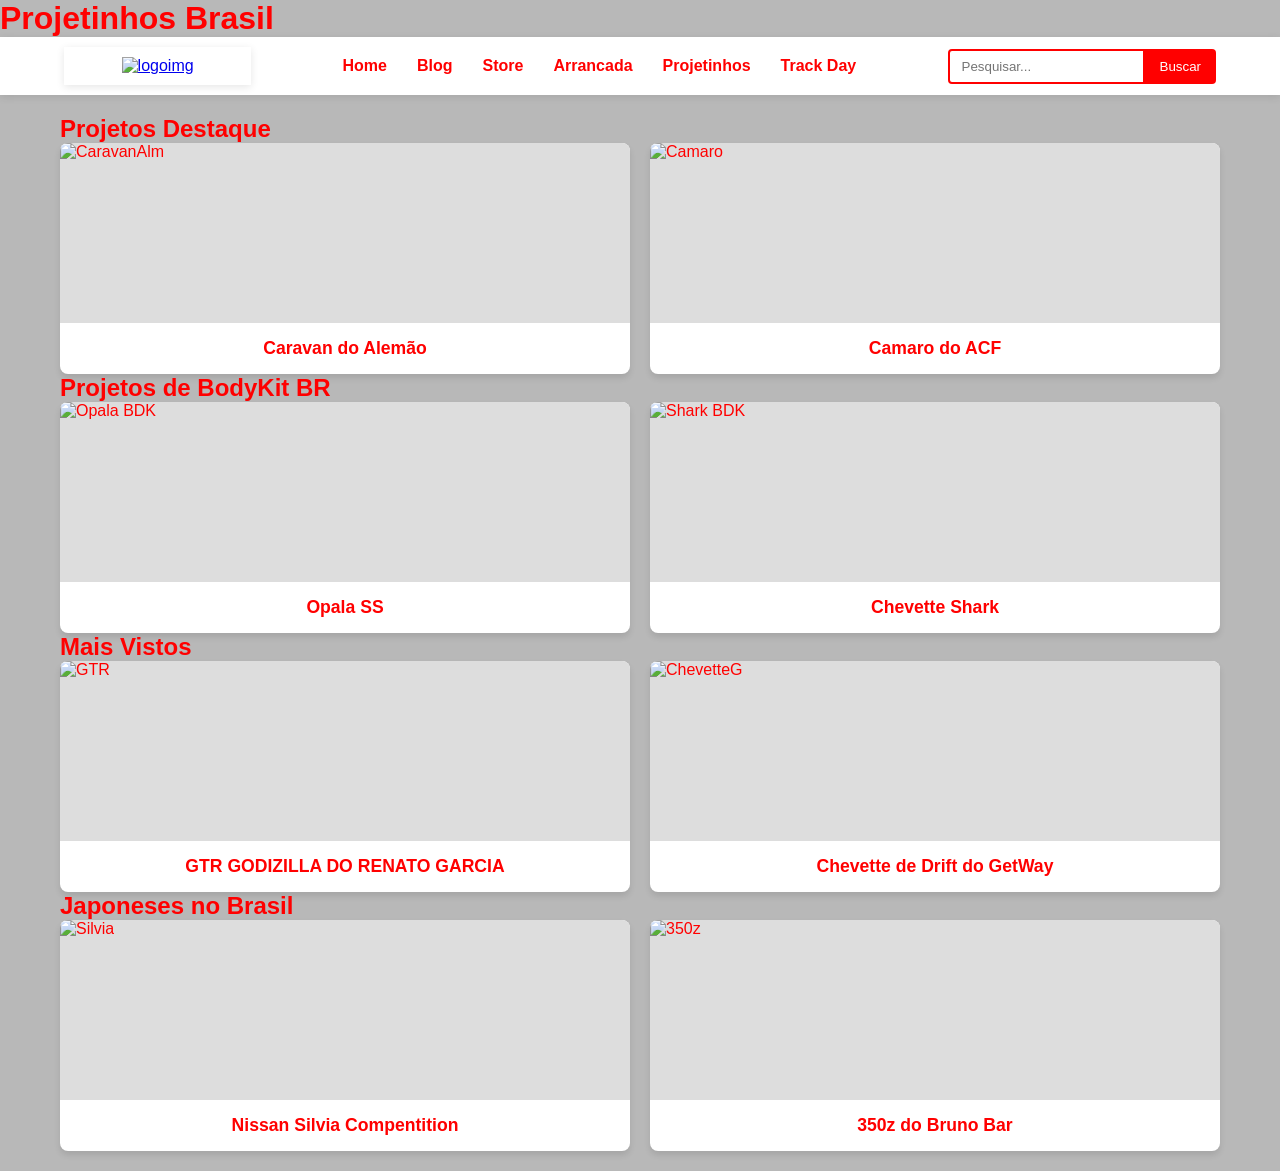
==== html/index.html @ 443f5d5f "asddas" ====
<!DOCTYPE html>
<html lang="pt-br">
<head>
    <meta charset="UTF-8">
    <meta name="viewport" content="width=device-width, initial-scale=1.0">
    <title>Document</title>
    <link rel="stylesheet" href="/css/style.css"
</head>
<body>
    
    <h1 Style="color: rgb(255, 0, 0);">Projetinhos Brasil
    </h1>

<header class="navbar">
    <header class="navbar">
    <div class="logo">
        <a href="#">
            <img src="IMG/26b9c395-8744-4a4a-a6b1-3124dcc6da73.jfif" alt="logoimg">
        </a>
    </div>
    <nav>
    </nav>
    <div class="search-container">
    </div>
</header>
<nav>
    <ul class="nav-links">
        <li><a href="#">Home</a></li>
        <li><a href="#">Blog</a></li>
        <li><a href="#">Store</a></li>
        <li><a href="#">Arrancada</a></li>
        <li><a href="#">Projetinhos</a></li>
        <li><a href="#">Track Day</a></li>
    </ul>
</nav>
<div class="search-container">
    <input type="text" placeholder="Pesquisar...">
    <button type="submit">Buscar</button>
</div>
</header>

<main class="container">
    <section class="contet-section">
        <h2>Projetos Destaque</h2>
        <div class="card-grid">
            <div class="card">
                <div class="card-image">
                <img src="IMG\ale01.jpg" alt="CaravanAlm"></div>
                <h3>Caravan do Alemão</h3>
            </div>
            <div class="card">
                <div class="card-image">
                    <img src="IMG\Camaro.jfif" alt="Camaro">
                </div>
                <h3>Camaro do ACF</h3>
            </div>
        </div>  
    </section>

    <section class="contet-section">
        <h2>Projetos de BodyKit BR</h2>
        <div class="card-grid">
            <div class="card">
                <div class="card-image">           
                    <img src="IMG\Opala SS BDKT.jpg" alt="Opala BDK">    
                </div>
                <h3>Opala SS</h3>
            </div>
            <div class="card">
                <div class="card-image">
                    <img src="IMG\Chevette BDKT.png" alt="Shark BDK">
                </div>
                <h3>Chevette Shark</h3>
            </div>
        </div>
    </section>

    <section class="contet-section">
        <h2>Mais Vistos</h2>
        <div class="card-grid">
            <div class="card">
                <div class="card-image">
                    <img src="IMG\GTR.jfif" alt="GTR">
                </div>
                <h3>GTR GODIZILLA DO RENATO GARCIA</h3>
            </div>
            <div class="card">
                <div class="card-image">
                    <img src="IMG\images.jfif" alt="ChevetteG">
                </div>

                <h3>Chevette de Drift do GetWay</h3>
            </div>
        </div>
    </section>

    <section class="contet-section">
        <h2>Japoneses no Brasil</h2>
        <div class="card-grid">
            <div class="card">
                <div class="card-image">
                    <img src="IMG\Silvia.jfif" alt="Silvia">
                </div>
                <h3>Nissan Silvia Compentition</h3>
            </div>
            <div class="card">
            <div class="card-image">
                <img src="IMG\350z.jfif" alt="350z">
            </div>
            <h3>350z do Bruno Bar</h3>
            </div>
        </div>
    </section>
</main>

</body>
</html>
---- css/style.css ----
/* Reset básico */


* {
margin: 0;
padding: 0;
box-sizing: border-box;
font-family: 'Segoe UI', Tahoma, Geneva, Verdana, sans-serif;
}
body {
background-color: #b8b8b8;
color: #ff0000;
}
/* Navbar */
.navbar {
  background-color: white;
  padding: 15px 0;
  box-shadow: 0 2px 8px rgba(0,0,0,0.1);
}

.nav-links {
  display: flex;
  justify-content: center;
  gap: 30px;
  list-style: none;
  padding: 0;
}

.nav-links a {
  text-decoration: none;
  color: var(--primary);
  font-weight: bold;
  transition: 0.3s;
}

.nav-links a:hover {
  color: black;
}
/* Barra de Pesquisa */
.search-container {
display: flex;
}
.search-container input {
padding: 8px 12px;
border: 2px solid #ff0000; /* Cor Lilás na borda */
background-color: #ffffff; /* Um lilás bem clarinho no fundo */
border-radius: 4px 0 0 4px;
outline: none;
transition: border-color 0.3s;
border-color: #ff0000; /* Lilás mais escuro ao clicar */
}
.search-container button {
padding: 8px 15px;
border: none;
background-color: #ff0000; /* Botão em tom de lilás médio */
color: white;
cursor: pointer;
border-radius: 0 4px 4px 0;
transition: background-color 0.3s;
}
/* Conteúdo Principal */
.container {
max-width: 1200px;
margin: 20px auto;
padding: 0 20px;
}
.content-section {
margin-bottom: 50px;
}
.content-section h2 {
margin-bottom: 20px;
border-left: 5px solid #3498db;
padding-left: 10px;
}
/* Grid de Cards */
.card-grid {
display: flex;
gap: 20px;
flex-wrap: wrap;
}
.card {
flex: 1;
min-width: 250px;
background: white;
border-radius: 8px;
overflow: hidden;
box-shadow: 0 4px 6px rgba(0,0,0,0.1);
transition: transform 0.3s;
}
.card:hover {
transform: translateY(-5px);
}
.card-image {
width: 100%;
height: 180px;
background-color: #ddd; /* Cor de fundo enquanto não há imagem */
}
.card-image img {
  width: 100%;
  height: 100%;
  object-fit: contain;
}
card-image img {
  width: 200%;
  height: 100%;
  object-fit: contain;
}
.card h3 {
padding: 15px;
font-size: 1.1rem;
text-align: center;
}
/* Garante que o container da logo não cresça demais */
.logo {
display: flex;
align-items: center;
}
.logo-img {
height: 100px; /* Ajuste a altura conforme necessário */
width: auto; /* Mantém a proporção da imagem */
display: block;
}
/* Opcional: Se quiser que o menu fique mais afastado da logo */
.navbar {
display: flex;
justify-content: space-between;
align-items: center;
padding: 10px 5%; /* Aumenta ou diminui o respiro lateral */
}
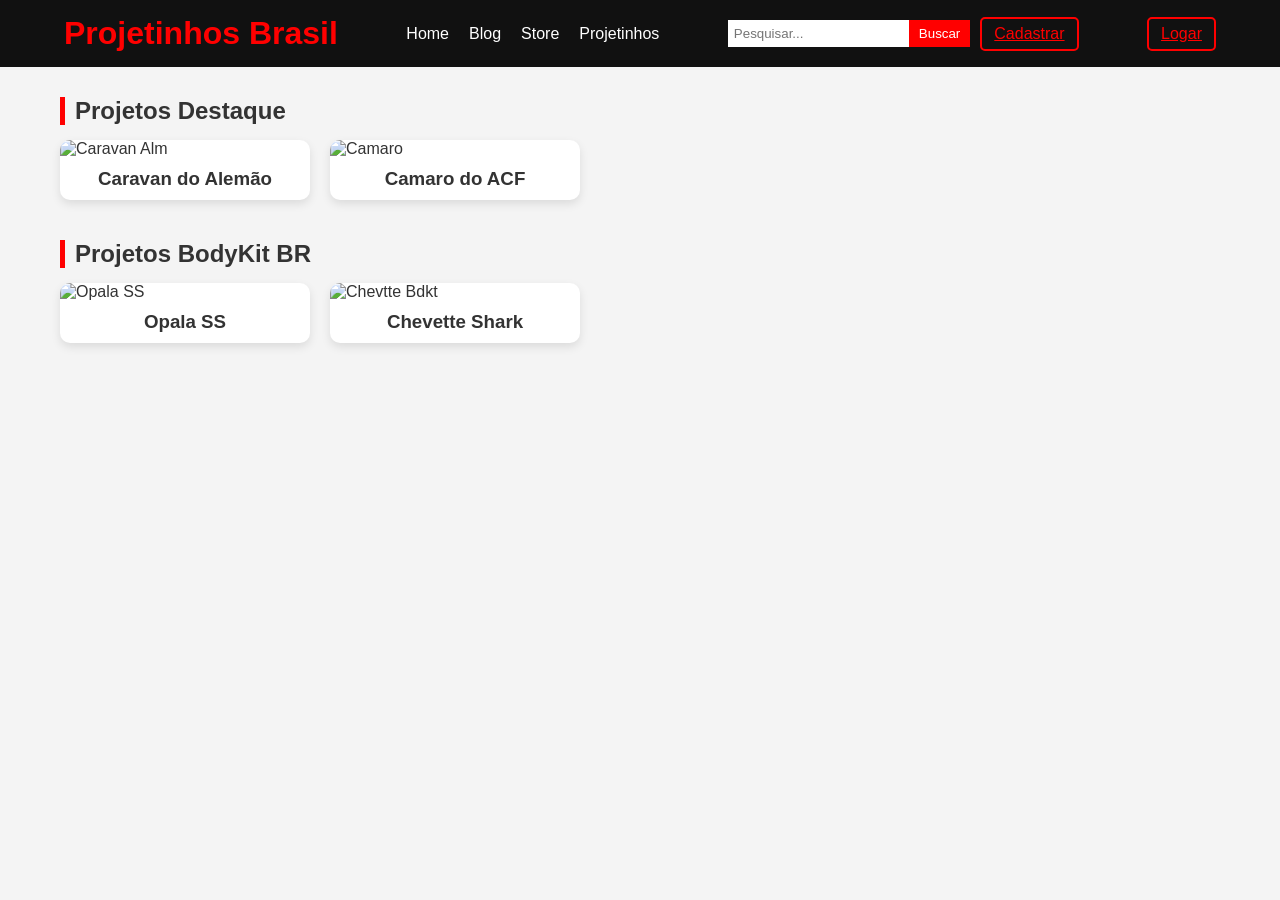
==== commit 7c0efabc: "ABCDS" ====
--- a/html/index.html
+++ b/html/index.html
@@ -3,114 +3,69 @@
 <head>
     <meta charset="UTF-8">
     <meta name="viewport" content="width=device-width, initial-scale=1.0">
-    <title>Document</title>
-    <link rel="stylesheet" href="/css/style.css"
+    <title>Projetinhos Brasil</title>
+    <link rel="stylesheet" href="/css/style.css">
 </head>
 <body>
-    
-    <h1 Style="color: rgb(255, 0, 0);">Projetinhos Brasil
-    </h1>
 
 <header class="navbar">
-    <header class="navbar">
     <div class="logo">
-        <a href="#">
-            <img src="IMG/26b9c395-8744-4a4a-a6b1-3124dcc6da73.jfif" alt="logoimg">
-        </a>
+        <h1>Projetinhos Brasil</h1>
     </div>
+
     <nav>
+        <ul class="nav-links">
+            <li><a href="#">Home</a></li>
+            <li><a href="#">Blog</a></li>
+            <li><a href="/html/loja.html">Store</a></li>
+            <li><a href="#">Projetinhos</a></li>
+        </ul>
     </nav>
-    <div class="search-container">
+
+    <div class="actions">
+        <div class="search-container">
+            <input type="text" placeholder="Pesquisar...">
+            <button>Buscar</button>
+        </div>
+        <a href="/html/cadastro.html" class="btn-cadastro">Cadastrar</a>
     </div>
-</header>
-<nav>
-    <ul class="nav-links">
-        <li><a href="#">Home</a></li>
-        <li><a href="#">Blog</a></li>
-        <li><a href="#">Store</a></li>
-        <li><a href="#">Arrancada</a></li>
-        <li><a href="#">Projetinhos</a></li>
-        <li><a href="#">Track Day</a></li>
-    </ul>
-</nav>
-<div class="search-container">
-    <input type="text" placeholder="Pesquisar...">
-    <button type="submit">Buscar</button>
-</div>
+
+        <a href="/html/login.html" class="btn-cadastro">Logar</a>
+    </div>
 </header>
 
 <main class="container">
-    <section class="contet-section">
+
+    <section class="content-section">
         <h2>Projetos Destaque</h2>
         <div class="card-grid">
             <div class="card">
-                <div class="card-image">
-                <img src="IMG\ale01.jpg" alt="CaravanAlm"></div>
+                <img src="/img/ale01.jpg" alt="Caravan Alm"> 
                 <h3>Caravan do Alemão</h3>
             </div>
+
             <div class="card">
-                <div class="card-image">
-                    <img src="IMG\Camaro.jfif" alt="Camaro">
-                </div>
+                <img src="/img/Camaro.jfif" alt="Camaro">
                 <h3>Camaro do ACF</h3>
             </div>
-        </div>  
+        </div>
     </section>
 
-    <section class="contet-section">
-        <h2>Projetos de BodyKit BR</h2>
+    <section class="content-section">
+        <h2>Projetos BodyKit BR</h2>
         <div class="card-grid">
             <div class="card">
-                <div class="card-image">           
-                    <img src="IMG\Opala SS BDKT.jpg" alt="Opala BDK">    
-                </div>
+                <img src="/img/Opala SS BDKT.jpg" alt="Opala SS">
                 <h3>Opala SS</h3>
             </div>
+
             <div class="card">
-                <div class="card-image">
-                    <img src="IMG\Chevette BDKT.png" alt="Shark BDK">
-                </div>
+                <img src="/img/Chevette BDKT.png" alt="Chevtte Bdkt">
                 <h3>Chevette Shark</h3>
             </div>
         </div>
     </section>
 
-    <section class="contet-section">
-        <h2>Mais Vistos</h2>
-        <div class="card-grid">
-            <div class="card">
-                <div class="card-image">
-                    <img src="IMG\GTR.jfif" alt="GTR">
-                </div>
-                <h3>GTR GODIZILLA DO RENATO GARCIA</h3>
-            </div>
-            <div class="card">
-                <div class="card-image">
-                    <img src="IMG\images.jfif" alt="ChevetteG">
-                </div>
-
-                <h3>Chevette de Drift do GetWay</h3>
-            </div>
-        </div>
-    </section>
-
-    <section class="contet-section">
-        <h2>Japoneses no Brasil</h2>
-        <div class="card-grid">
-            <div class="card">
-                <div class="card-image">
-                    <img src="IMG\Silvia.jfif" alt="Silvia">
-                </div>
-                <h3>Nissan Silvia Compentition</h3>
-            </div>
-            <div class="card">
-            <div class="card-image">
-                <img src="IMG\350z.jfif" alt="350z">
-            </div>
-            <h3>350z do Bruno Bar</h3>
-            </div>
-        </div>
-    </section>
 </main>
 
 </body>
--- a/css/style.css
+++ b/css/style.css
@@ -1,129 +1,130 @@
-/* Reset básico */
+* {
+    margin: 0;
+    padding: 0;
+    box-sizing: border-box;
+    font-family: 'Segoe UI', sans-serif;
+}
 
+body {
+    background-color: #f4f4f4;
+    color: #333;
+}
 
-* {
-margin: 0;
-padding: 0;
-box-sizing: border-box;
-font-family: 'Segoe UI', Tahoma, Geneva, Verdana, sans-serif;
+/* NAVBAR */
+.navbar {
+    display: flex;
+    justify-content: space-between;
+    align-items: center;
+    background: #111;
+    color: white;
+    padding: 15px 5%;
 }
-body {
-background-color: #b8b8b8;
-color: #ff0000;
-}
-/* Navbar */
-.navbar {
-  background-color: white;
-  padding: 15px 0;
-  box-shadow: 0 2px 8px rgba(0,0,0,0.1);
+
+.logo h1 {
+    color: #ff0000;
 }
 
 .nav-links {
-  display: flex;
-  justify-content: center;
-  gap: 30px;
-  list-style: none;
-  padding: 0;
+    display: flex;
+    gap: 20px;
+    list-style: none;
 }
 
 .nav-links a {
-  text-decoration: none;
-  color: var(--primary);
-  font-weight: bold;
-  transition: 0.3s;
+    text-decoration: none;
+    color: white;
+    transition: 0.3s;
 }
 
 .nav-links a:hover {
-  color: black;
+    color: #ff0000;
 }
-/* Barra de Pesquisa */
+
+/* AÇÕES (busca + botão) */
+.actions {
+    display: flex;
+    align-items: center;
+    gap: 10px;
+}
+
 .search-container {
-display: flex;
+    display: flex;
 }
+
 .search-container input {
-padding: 8px 12px;
-border: 2px solid #ff0000; /* Cor Lilás na borda */
-background-color: #ffffff; /* Um lilás bem clarinho no fundo */
-border-radius: 4px 0 0 4px;
-outline: none;
-transition: border-color 0.3s;
-border-color: #ff0000; /* Lilás mais escuro ao clicar */
+    padding: 6px;
+    border: none;
+    outline: none;
 }
+
 .search-container button {
-padding: 8px 15px;
-border: none;
-background-color: #ff0000; /* Botão em tom de lilás médio */
-color: white;
-cursor: pointer;
-border-radius: 0 4px 4px 0;
-transition: background-color 0.3s;
+    background: #ff0000;
+    color: white;
+    border: none;
+    padding: 6px 10px;
+    cursor: pointer;
 }
-/* Conteúdo Principal */
+
+/* BOTÃO CADASTRO */
+.btn-cadastro {
+    background: transparent;
+    border: 2px solid #ff0000;
+    color: #ff0000;
+    padding: 6px 12px;
+    cursor: pointer;
+    border-radius: 5px;
+    transition: 0.3s;
+}
+
+.btn-cadastro:hover {
+    background: #ff0000;
+    color: white;
+}
+
+/* CONTEÚDO */
 .container {
-max-width: 1200px;
-margin: 20px auto;
-padding: 0 20px;
+    max-width: 1200px;
+    margin: 30px auto;
+    padding: 0 20px;
 }
+
 .content-section {
-margin-bottom: 50px;
+    margin-bottom: 40px;
 }
+
 .content-section h2 {
-margin-bottom: 20px;
-border-left: 5px solid #3498db;
-padding-left: 10px;
+    margin-bottom: 15px;
+    border-left: 5px solid #ff0000;
+    padding-left: 10px;
 }
-/* Grid de Cards */
+
+/* CARDS */
 .card-grid {
-display: flex;
-gap: 20px;
-flex-wrap: wrap;
+    display: flex;
+    gap: 20px;
+    flex-wrap: wrap;
 }
+
 .card {
-flex: 1;
-min-width: 250px;
-background: white;
-border-radius: 8px;
-overflow: hidden;
-box-shadow: 0 4px 6px rgba(0,0,0,0.1);
-transition: transform 0.3s;
+    background: white;
+    border-radius: 10px;
+    overflow: hidden;
+    width: 250px;
+    box-shadow: 0 4px 10px rgba(0,0,0,0.1);
+    transition: 0.3s;
 }
+
 .card:hover {
-transform: translateY(-5px);
+    transform: translateY(-5px);
 }
-.card-image {
-width: 100%;
-height: 180px;
-background-color: #ddd; /* Cor de fundo enquanto não há imagem */
+
+.card img {
+    width: 100%;
+    height: 180px;
+    object-fit: cover;
 }
-.card-image img {
-  width: 100%;
-  height: 100%;
-  object-fit: contain;
-}
-card-image img {
-  width: 200%;
-  height: 100%;
-  object-fit: contain;
-}
+
 .card h3 {
-padding: 15px;
-font-size: 1.1rem;
-text-align: center;
-}
-/* Garante que o container da logo não cresça demais */
-.logo {
-display: flex;
-align-items: center;
-}
-.logo-img {
-height: 100px; /* Ajuste a altura conforme necessário */
-width: auto; /* Mantém a proporção da imagem */
-display: block;
-}
-/* Opcional: Se quiser que o menu fique mais afastado da logo */
-.navbar {
-display: flex;
-justify-content: space-between;
-align-items: center;
-padding: 10px 5%; /* Aumenta ou diminui o respiro lateral */
+    padding: 10px;
+    text-align: center;
 }
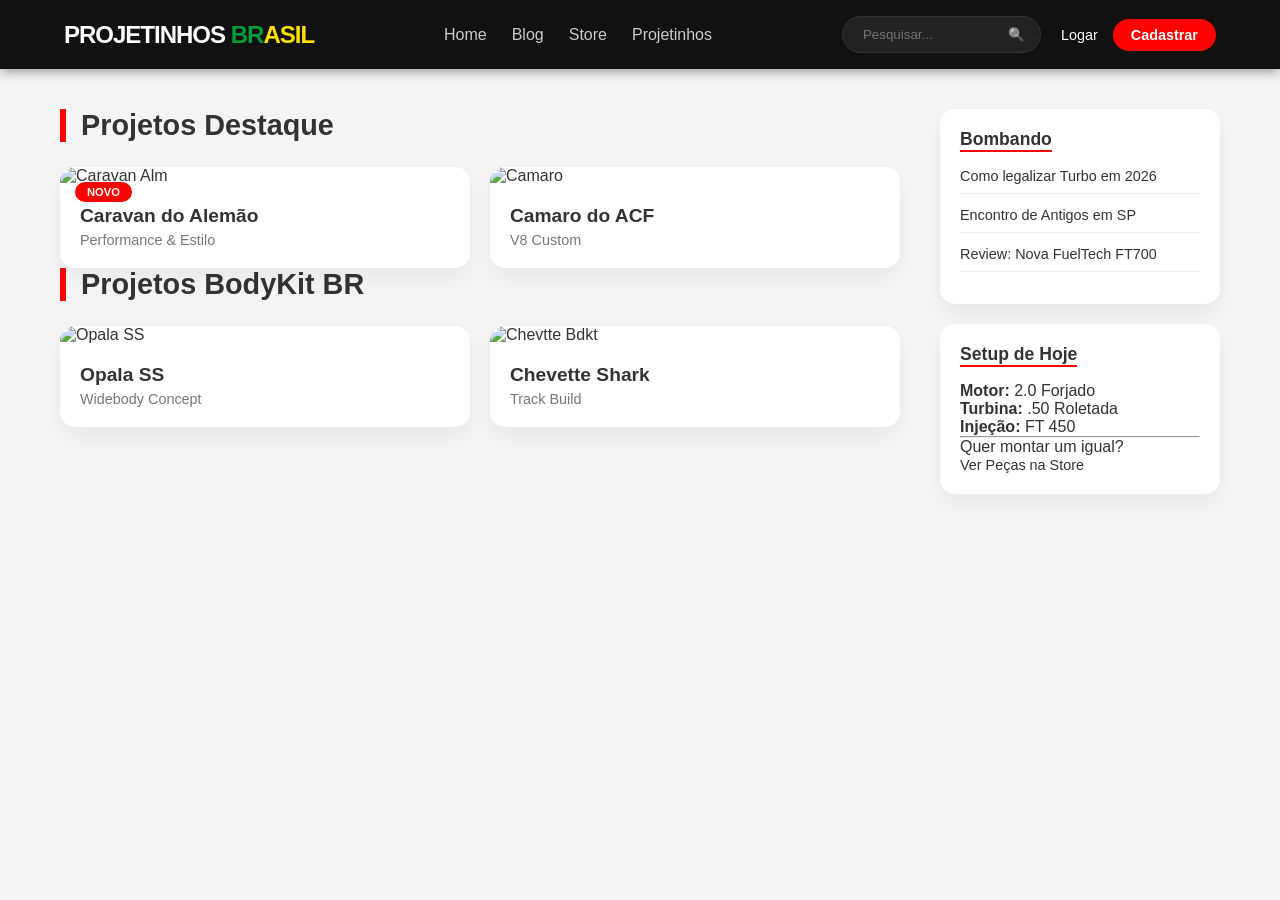
==== commit bda7c06e: "ASDcc" ====
--- a/html/index.html
+++ b/html/index.html
@@ -10,13 +10,13 @@
 
 <header class="navbar">
     <div class="logo">
-        <h1>Projetinhos Brasil</h1>
-    </div>
+    <h1>Projetinhos <span class="br-green">BR</span><span class="br-yellow">ASIL</span></h1>
+</div>
 
     <nav>
         <ul class="nav-links">
             <li><a href="#">Home</a></li>
-            <li><a href="#">Blog</a></li>
+            <li><a href="/html/blog.html">Blog</a></li>
             <li><a href="/html/loja.html">Store</a></li>
             <li><a href="#">Projetinhos</a></li>
         </ul>
@@ -25,47 +25,90 @@
     <div class="actions">
         <div class="search-container">
             <input type="text" placeholder="Pesquisar...">
-            <button>Buscar</button>
+            <button>🔍</button>
         </div>
-        <a href="/html/cadastro.html" class="btn-cadastro">Cadastrar</a>
-    </div>
-
-        <a href="/html/login.html" class="btn-cadastro">Logar</a>
+        <div class="auth-buttons">
+            <a href="/html/login.html" class="btn-login">Logar</a>
+            <a href="/html/cadastro.html" class="btn-cadastro">Cadastrar</a>
+        </div>
     </div>
 </header>
 
-<main class="container">
+    <main class="container">
+    <div class="main-layout">
+        <!-- Lado Esquerdo: Conteúdo Principal -->
+        <div class="main-content">
+            <section class="content-section">
+                <div class="section-header">
+                    <h2>Projetos Destaque</h2>
+                </div>
+                <div class="card-grid">
+                    <!-- Seus cards aqui... -->
+                    <div class="card">
+                        <div class="badge">Novo</div>
+                        <img src="/img/ale01.jpg" alt="Caravan Alm"> 
+                        <div class="card-info">
+                            <h3>Caravan do Alemão</h3>
+                            <p>Performance & Estilo</p>
+                        </div>
+                    </div>
+                    <div class="card">
+                        <img src="/img/Camaro.jfif" alt="Camaro">
+                        <div class="card-info">
+                            <h3>Camaro do ACF</h3>
+                            <p>V8 Custom</p>
+                        </div>
+                    </div>
+                </div>
+            </section>
 
-    <section class="content-section">
-        <h2>Projetos Destaque</h2>
-        <div class="card-grid">
-            <div class="card">
-                <img src="/img/ale01.jpg" alt="Caravan Alm"> 
-                <h3>Caravan do Alemão</h3>
+            <section class="content-section">
+                <div class="section-header">
+                    <h2>Projetos BodyKit BR</h2>
+                </div>
+                <div class="card-grid">
+                    <!-- Seus cards aqui... -->
+                    <div class="card">
+                        <img src="/img/Opala SS BDKT.jpg" alt="Opala SS">
+                        <div class="card-info">
+                            <h3>Opala SS</h3>
+                            <p>Widebody Concept</p>
+                        </div>
+                    </div>
+                    <div class="card">
+                        <img src="/img/Chevette BDKT.png" alt="Chevtte Bdkt">
+                        <div class="card-info">
+                            <h3>Chevette Shark</h3>
+                            <p>Track Build</p>
+                        </div>
+                    </div>
+                </div>
+            </section>
+        </div>
+
+        <!-- Lado Direito: A Sidebar (Onde era o espaço morto) -->
+        <aside class="sidebar">
+            <div class="sidebar-box">
+                <h3>Bombando</h3>
+                <ul>
+                    <li><a href="#">Como legalizar Turbo em 2026</a></li>
+                    <li><a href="#">Encontro de Antigos em SP</a></li>
+                    <li><a href="#">Review: Nova FuelTech FT700</a></li>
+                </ul>
             </div>
-
-            <div class="card">
-                <img src="/img/Camaro.jfif" alt="Camaro">
-                <h3>Camaro do ACF</h3>
-            </div>
+            <div class="sidebar-box build-highlight">
+        <h3>Setup de Hoje</h3>
+        <div class="setup-info">
+            <p><strong>Motor:</strong> 2.0 Forjado</p>
+            <p><strong>Turbina:</strong> .50 Roletada</p>
+            <p><strong>Injeção:</strong> FT 450</p>
+            <hr>
+            <p class="setup-footer">Quer montar um igual?</p>
+            <a href="/html/loja.html" class="btn-setup">Ver Peças na Store</a>
         </div>
-    </section>
-
-    <section class="content-section">
-        <h2>Projetos BodyKit BR</h2>
-        <div class="card-grid">
-            <div class="card">
-                <img src="/img/Opala SS BDKT.jpg" alt="Opala SS">
-                <h3>Opala SS</h3>
-            </div>
-
-            <div class="card">
-                <img src="/img/Chevette BDKT.png" alt="Chevtte Bdkt">
-                <h3>Chevette Shark</h3>
-            </div>
-        </div>
-    </section>
-
+    </div>
+        </aside>
+    </div>
 </main>
 
 </body>
--- a/css/style.css
+++ b/css/style.css
@@ -1,130 +1,285 @@
+:root {
+    --primary: #ff0000;
+    --dark: #111;
+    --light-grey: #f4f4f4;
+    --text-dark: #333;
+    --transition: 0.3s ease;
+}
+
 * {
     margin: 0;
     padding: 0;
     box-sizing: border-box;
-    font-family: 'Segoe UI', sans-serif;
+    font-family: 'Inter', 'Segoe UI', sans-serif;
 }
 
 body {
-    background-color: #f4f4f4;
-    color: #333;
-}
-
-/* NAVBAR */
+    background-color: var(--light-grey);
+    color: var(--text-dark);
+}
+
 .navbar {
     display: flex;
     justify-content: space-between;
     align-items: center;
-    background: #111;
-    color: white;
-    padding: 15px 5%;
+    background: var(--dark);
+    color: white;
+    padding: 1rem 5%;
+    position: sticky;
+    top: 0;
+    z-index: 1000;
+    box-shadow: 0 4px 10px rgba(0,0,0,0.3);
 }
 
 .logo h1 {
-    color: #ff0000;
+    font-size: 1.5rem;
+    font-weight: 800;
+    text-transform: uppercase;
+    letter-spacing: -1px;
+}
+
+.logo .br-green {
+    color: #009c3b; 
+}
+
+.logo .br-yellow {
+    color: #ffdf00; 
 }
 
 .nav-links {
     display: flex;
+    gap: 25px;
+    list-style: none;
+}
+
+.nav-links a {
+    text-decoration: none;
+    color: #ccc;
+    font-weight: 500;
+    transition: var(--transition);
+}
+
+.nav-links a:hover {
+    color: var(--primary);
+}
+.actions {
+    display: flex;
+    align-items: center;
     gap: 20px;
-    list-style: none;
-}
-
-.nav-links a {
-    text-decoration: none;
-    color: white;
-    transition: 0.3s;
-}
-
-.nav-links a:hover {
-    color: #ff0000;
-}
-
-/* AÇÕES (busca + botão) */
-.actions {
-    display: flex;
-    align-items: center;
-    gap: 10px;
 }
 
 .search-container {
     display: flex;
+    background: #222;
+    border-radius: 20px;
+    padding: 5px 15px;
+    border: 1px solid #333;
 }
 
 .search-container input {
-    padding: 6px;
+    background: transparent;
     border: none;
+    color: white;
     outline: none;
+    padding: 5px;
+    width: 150px;
 }
 
 .search-container button {
-    background: #ff0000;
-    color: white;
+    background: transparent;
     border: none;
-    padding: 6px 10px;
     cursor: pointer;
-}
-
-/* BOTÃO CADASTRO */
+    filter: grayscale(1);
+}
+
+.auth-buttons {
+    display: flex;
+    gap: 15px;
+    align-items: center;
+}
+
+.btn-login {
+    color: white;
+    text-decoration: none;
+    font-size: 0.9rem;
+}
+
 .btn-cadastro {
-    background: transparent;
-    border: 2px solid #ff0000;
-    color: #ff0000;
-    padding: 6px 12px;
-    cursor: pointer;
-    border-radius: 5px;
-    transition: 0.3s;
+    background: var(--primary);
+    color: white;
+    text-decoration: none;
+    padding: 8px 18px;
+    border-radius: 20px;
+    font-weight: 600;
+    transition: var(--transition);
+    font-size: 0.9rem;
 }
 
 .btn-cadastro:hover {
-    background: #ff0000;
-    color: white;
-}
-
-/* CONTEÚDO */
+    transform: scale(1.05);
+    filter: brightness(1.2);
+}
+
 .container {
     max-width: 1200px;
-    margin: 30px auto;
+    margin: 40px auto;
     padding: 0 20px;
 }
 
-.content-section {
-    margin-bottom: 40px;
+.section-header {
+    display: flex;
+    justify-content: space-between;
+    align-items: center;
+    margin-bottom: 25px;
 }
 
 .content-section h2 {
-    margin-bottom: 15px;
-    border-left: 5px solid #ff0000;
-    padding-left: 10px;
-}
-
-/* CARDS */
+    border-left: 6px solid var(--primary);
+    padding-left: 15px;
+    font-size: 1.8rem;
+}
+
+.ver-mais {
+    color: var(--primary);
+    text-decoration: none;
+    font-weight: bold;
+    font-size: 0.9rem;
+}
+
 .card-grid {
-    display: flex;
-    gap: 20px;
-    flex-wrap: wrap;
+    display: grid;
+    grid-template-columns: repeat(auto-fill, minmax(280px, 1fr));
+    gap: 30px;
 }
 
 .card {
     background: white;
-    border-radius: 10px;
+    border-radius: 15px;
     overflow: hidden;
-    width: 250px;
-    box-shadow: 0 4px 10px rgba(0,0,0,0.1);
-    transition: 0.3s;
+    box-shadow: 0 10px 20px rgba(0,0,0,0.05);
+    transition: var(--transition);
+    position: relative;
+    cursor: pointer;
 }
 
 .card:hover {
-    transform: translateY(-5px);
+    transform: translateY(-10px);
+    box-shadow: 0 15px 30px rgba(0,0,0,0.15);
+}
+
+.badge {
+    position: absolute;
+    top: 15px;
+    left: 15px;
+    background: var(--primary);
+    color: white;
+    padding: 4px 12px;
+    border-radius: 20px;
+    font-size: 0.7rem;
+    font-weight: bold;
+    text-transform: uppercase;
 }
 
 .card img {
     width: 100%;
-    height: 180px;
+    height: 200px;
     object-fit: cover;
 }
 
+.card-info {
+    padding: 20px;
+}
+
 .card h3 {
-    padding: 10px;
+    margin-bottom: 5px;
+    font-size: 1.2rem;
+}
+
+.card p {
+    color: #777;
+    font-size: 0.9rem;
+}
+
+/* Novo Layout em Colunas */
+.main-layout {
+    display: flex;
+    gap: 40px;
+    align-items: flex-start;
+}
+
+.main-content {
+    flex: 3; /* Ocupa 75% do espaço */
+}
+
+.sidebar {
+    flex: 1; /* Ocupa 25% do espaço (Preenche o vazio) */
+    position: sticky;
+    top: 100px; /* Gruda no topo ao rolar */
+}
+
+/* Estilização da Sidebar */
+.sidebar-box {
+    background: white;
+    padding: 20px;
+    border-radius: 15px;
+    box-shadow: 0 10px 20px rgba(0,0,0,0.05);
+    margin-bottom: 20px;
+}
+
+.sidebar-box h3 {
+    font-size: 1.1rem;
+    margin-bottom: 15px;
+    border-bottom: 2px solid var(--primary);
+    display: inline-block;
+}
+
+.sidebar-box ul {
+    list-style: none;
+}
+
+.sidebar-box li {
+    margin-bottom: 12px;
+    border-bottom: 1px solid #eee;
+    padding-bottom: 8px;
+}
+
+.sidebar-box a {
+    text-decoration: none;
+    color: var(--text-dark);
+    font-size: 0.9rem;
+    font-weight: 500;
+    transition: 0.3s;
+}
+
+.sidebar-box a:hover {
+    color: var(--primary);
+}
+
+.sidebar-ad {
+    background: var(--dark);
+    color: white;
+    height: 250px;
+    display: flex;
+    align-items: center;
+    justify-content: center;
+    border-radius: 15px;
     text-align: center;
+    padding: 20px;
+    font-weight: bold;
+    border: 2px dashed var(--primary);
+}
+
+.card-grid {
+    display: grid;
+    grid-template-columns: repeat(auto-fit, minmax(250px, 1fr));
+    gap: 20px;
+}
+
+@media (max-width: 900px) {
+    .main-layout {
+        flex-direction: column;
+    }
+    .sidebar {
+        width: 100%;
+    }
 }
